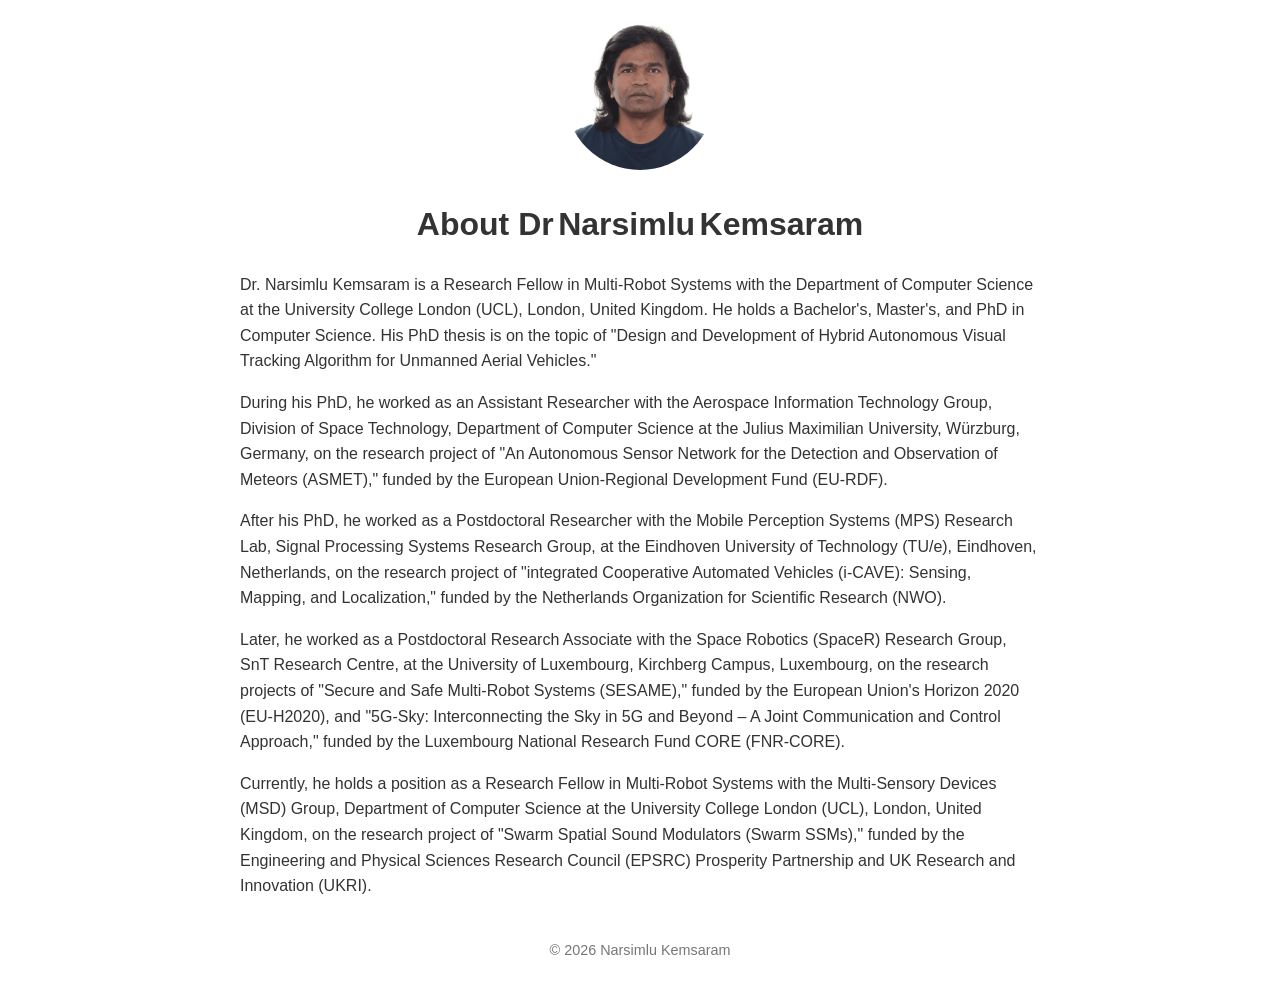
==== about.html @ 4d30a741 "Add about page with full bio" ====
<!DOCTYPE html>
<html lang="en">
<head>
  <meta charset="UTF-8">
  <title>About – Dr Narsimlu Kemsaram</title>
  <link rel="stylesheet" href="assets/css/style.css">
</head>
<body>
  <header>
    <img src="assets/img/profile.jpg" alt="Narsimlu Kemsaram" class="profile-photo">
    <h1>About Dr Narsimlu Kemsaram</h1>
  </header>
  <main>
    <section>
      <p>Dr. Narsimlu Kemsaram is a Research Fellow in Multi-Robot Systems with the Department of Computer Science at the University College London (UCL), London, United Kingdom. He holds a Bachelor's, Master's, and PhD in Computer Science. His PhD thesis is on the topic of "Design and Development of Hybrid Autonomous Visual Tracking Algorithm for Unmanned Aerial Vehicles."</p>

      <p>During his PhD, he worked as an Assistant Researcher with the Aerospace Information Technology Group, Division of Space Technology, Department of Computer Science at the Julius Maximilian University, Würzburg, Germany, on the research project of "An Autonomous Sensor Network for the Detection and Observation of Meteors (ASMET)," funded by the European Union-Regional Development Fund (EU-RDF).</p>

      <p>After his PhD, he worked as a Postdoctoral Researcher with the Mobile Perception Systems (MPS) Research Lab, Signal Processing Systems Research Group, at the Eindhoven University of Technology (TU/e), Eindhoven, Netherlands, on the research project of "integrated Cooperative Automated Vehicles (i-CAVE): Sensing, Mapping, and Localization," funded by the Netherlands Organization for Scientific Research (NWO).</p>

      <p>Later, he worked as a Postdoctoral Research Associate with the Space Robotics (SpaceR) Research Group, SnT Research Centre, at the University of Luxembourg, Kirchberg Campus, Luxembourg, on the research projects of "Secure and Safe Multi-Robot Systems (SESAME)," funded by the European Union's Horizon 2020 (EU-H2020), and "5G-Sky: Interconnecting the Sky in 5G and Beyond – A Joint Communication and Control Approach," funded by the Luxembourg National Research Fund CORE (FNR-CORE).</p>

      <p>Currently, he holds a position as a Research Fellow in Multi-Robot Systems with the Multi-Sensory Devices (MSD) Group, Department of Computer Science at the University College London (UCL), London, United Kingdom, on the research project of "Swarm Spatial Sound Modulators (Swarm SSMs)," funded by the Engineering and Physical Sciences Research Council (EPSRC) Prosperity Partnership and UK Research and Innovation (UKRI).</p>
    </section>
  </main>
  <footer>
    <p>&copy; <span id="year"></span> Narsimlu Kemsaram</p>
    <script>document.getElementById('year').textContent = new Date().getFullYear();</script>
  </footer>
</body>
</html>
---- assets/css/style.css ----
body {
  font-family: Arial, sans-serif;
  line-height: 1.6;
  max-width: 800px;
  margin: auto;
  padding: 20px;
  color: #333;
}
header {
  text-align: center;
}
.profile-photo {
  width: 150px;
  height: 150px;
  border-radius: 50%;
}
nav a {
  margin: 0 10px;
  text-decoration: none;
  color: #0066cc;
}
nav a:hover {
  text-decoration: underline;
}
section {
  margin-bottom: 20px;
}
footer {
  text-align: center;
  margin-top: 40px;
  font-size: 0.9em;
  color: #777;
}
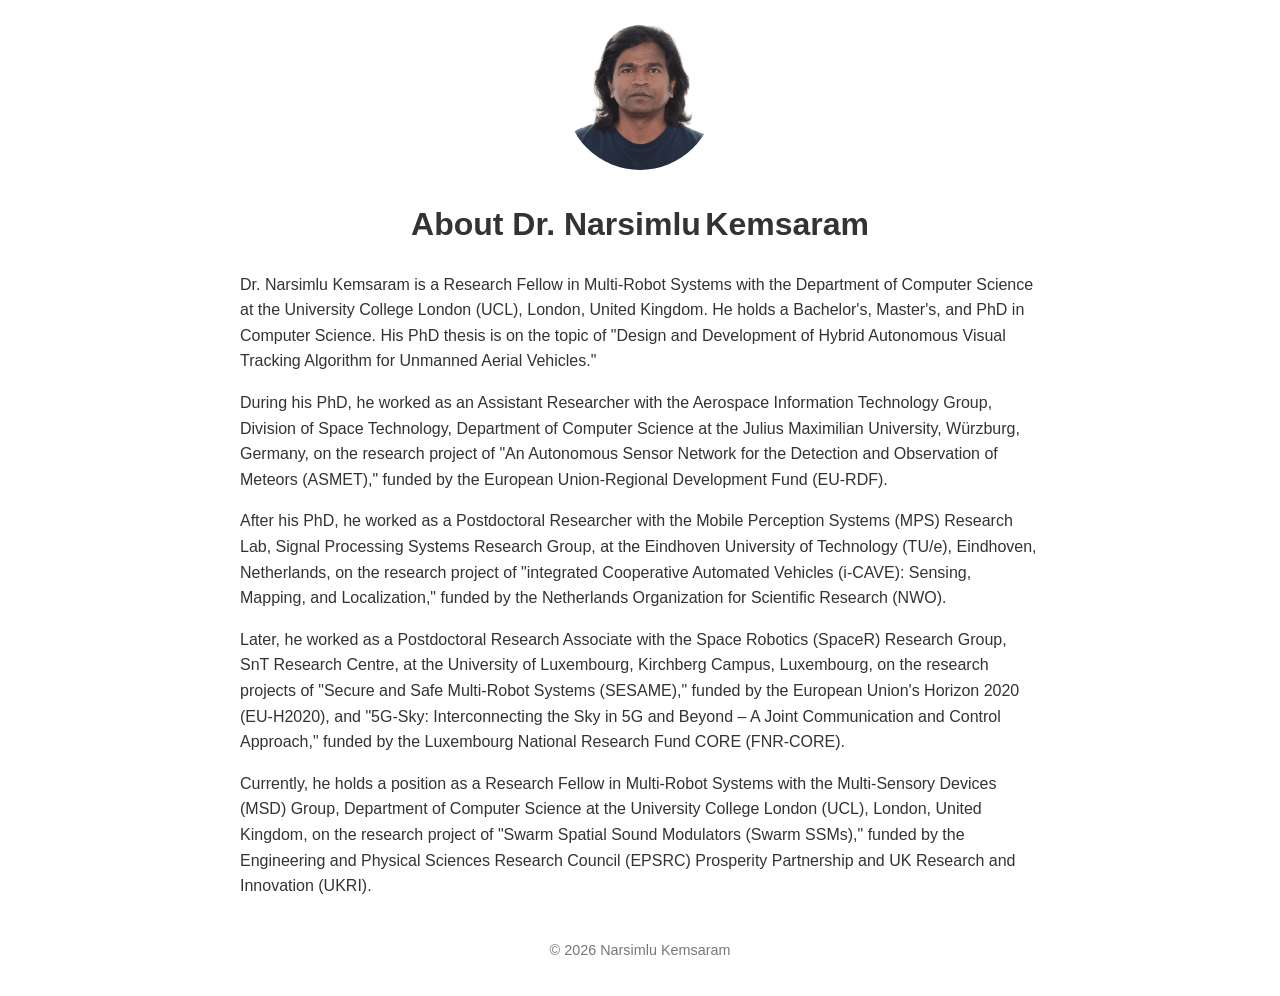
==== commit dd9b1f9a: "Updated homepage with sidebar info" ====
--- a/about.html
+++ b/about.html
@@ -2,13 +2,13 @@
 <html lang="en">
 <head>
   <meta charset="UTF-8">
-  <title>About – Dr Narsimlu Kemsaram</title>
+  <title>About – Dr. Narsimlu Kemsaram</title>
   <link rel="stylesheet" href="assets/css/style.css">
 </head>
 <body>
   <header>
     <img src="assets/img/profile.jpg" alt="Narsimlu Kemsaram" class="profile-photo">
-    <h1>About Dr Narsimlu Kemsaram</h1>
+    <h1>About Dr. Narsimlu Kemsaram</h1>
   </header>
   <main>
     <section>
